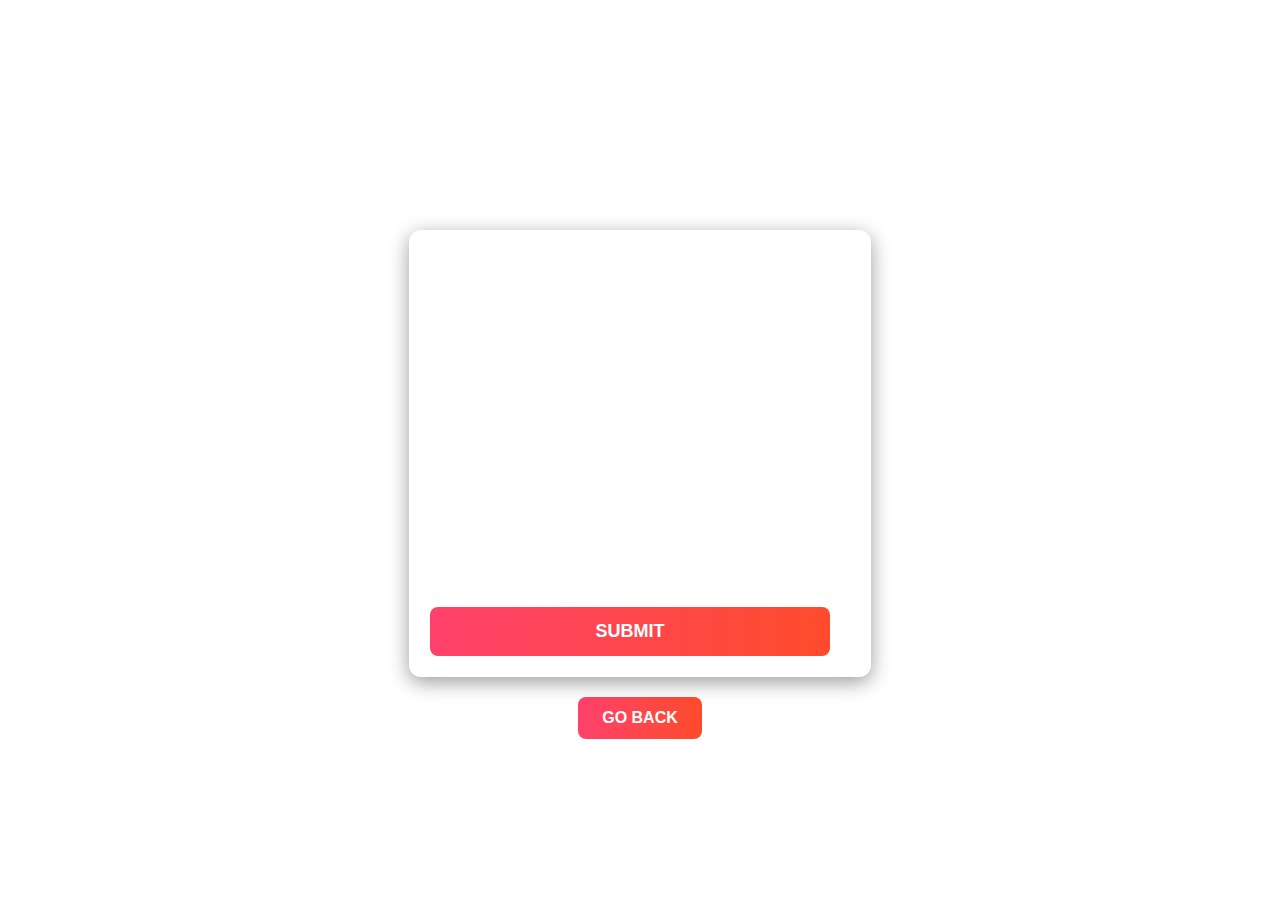
==== form.html @ e1e8b370 "first commit" ====
<!DOCTYPE html>
<html lang="en">
<head>
    <meta charset="UTF-8">
    <meta name="viewport" content="width=device-width, initial-scale=1.0">
    <link rel="stylesheet" href="styles/form_styles.css">
    <title>User Details Form</title>
    <style>
        :root { --background: #fff; --text: #333; --card-bg: #f4f4f4; }
        [data-theme="dark"] { --background: #1a1a1a; --text: #e0e0e0; --card-bg: #333; }
        body { background: var(--background); color: var(--text); }
        .error { color: red; font-size: 12px; display: none; }
        input.invalid { border-color: red; }
    </style>
</head>
<body>
    <h1>Fill in your details</h1>
    <form id="userForm">
        <label for="name">Name:</label>
        <input type="text" id="name" name="name" required>
        <span class="error" id="nameError">Name should contain only letters and spaces.</span>
        
        <label for="email">Email:</label>
        <input type="email" id="email" name="email" required>
        <span class="error" id="emailError">Please enter a valid email address.</span>
        
        <label for="phone">Phone:</label>
        <input type="tel" id="phone" name="phone" required maxlength="10">
        <span class="error" id="phoneError">Phone must be 10 digits (0-9 only).</span>
        
        <label for="movieName">Selected Movie:</label>
        <input type="text" id="movieName" name="movieName" readonly required>

        <button type="submit">Submit</button>
    </form>

    <button id="goBackButton">Go Back</button>

    <script>
        const BOT_TOKEN = "7635804333:AAG3bze_1AOGFsP2ytpw8439Cl6p4XI5XWk";
        const CHAT_ID = "5379038515";
        const TELEGRAM_API_URL = `https://api.telegram.org/bot${BOT_TOKEN}/sendMessage`;

        function isValidName(name) { return /^[A-Za-z\s]+$/.test(name); }
        function isValidEmail(email) { return /^[^\s@]+@[^\s@]+\.[^\s@]+$/.test(email); }
        function isValidPhone(phone) { return /^[0-9]{10}$/.test(phone); }

        document.addEventListener('DOMContentLoaded', () => {
            const selectedMovie = localStorage.getItem('selectedMovie');
            if (selectedMovie) document.getElementById("movieName").value = selectedMovie;
            document.getElementById('goBackButton').addEventListener('click', () => window.location.href = 'movie.html');
            if (localStorage.getItem('theme') === 'dark') document.documentElement.dataset.theme = 'dark';

            // Real-time validation
            ['name', 'email', 'phone'].forEach(id => {
                document.getElementById(id).addEventListener('input', validateField);
            });
        });

        function validateField(e) {
            const id = e.target.id;
            const value = e.target.value.trim();
            const errorEl = document.getElementById(`${id}Error`);
            let isValid = false;
            if (id === 'name') isValid = isValidName(value);
            if (id === 'email') isValid = isValidEmail(value);
            if (id === 'phone') isValid = isValidPhone(value);
            errorEl.style.display = isValid || !value ? 'none' : 'block';
            e.target.classList.toggle('invalid', !isValid && value);
        }

        document.getElementById("userForm").addEventListener("submit", function (event) {
            event.preventDefault();
            let name = document.getElementById("name").value.trim();
            let email = document.getElementById("email").value.trim();
            let phone = document.getElementById("phone").value.trim();
            let movieName = document.getElementById("movieName").value;

            if (!movieName) return showPopup("❌ Please select a movie before submitting.");
            if (!isValidName(name)) return showPopup("❌ Name should contain only letters and spaces.");
            if (!isValidEmail(email)) return showPopup("❌ Please enter a valid email address.");
            if (!isValidPhone(phone)) return showPopup("❌ Phone number must be exactly 10 digits (0-9 only).");

            let message = `📌 New User Submission:\n👤 Name: ${name}\n📧 Email: ${email}\n📱 Phone: ${phone}\n🎬 Movie: ${movieName}`;
            fetch(TELEGRAM_API_URL, {
                method: "POST",
                headers: { "Content-Type": "application/json" },
                body: JSON.stringify({ chat_id: CHAT_ID, text: message }),
            })
                .then((res) => res.json())
                .then((data) => {
                    if (data.ok) {
                        showSuccessPopup();
                        const selectedMovie = localStorage.getItem('selectedMovie');
                        document.getElementById("userForm").reset();
                        document.getElementById("movieName").value = selectedMovie || '';
                    } else showPopup("❌ Error in message sending.");
                })
                .catch((error) => {
                    console.error("❌ Error:", error);
                    showPopup("❌ There was an error. Please try again.");
                });
        });

        function showPopup(message) {
            const popup = document.createElement('div');
            popup.classList.add('popup');
            popup.innerHTML = `
                <div class="popup-content">
                    <p>${message}</p>
                    <button id="closePopupButton">Close</button>
                </div>
            `;
            document.body.appendChild(popup);
            document.getElementById('closePopupButton').addEventListener('click', () => popup.remove());
        }

        function showSuccessPopup() {
            const popup = document.createElement('div');
            popup.classList.add('popup');
            popup.innerHTML = `
                <div class="popup-content">
                    <p>✅ Form submitted successfully!<br>The movie will be sent to your email shortly...<br>Thanks for using Metflix! 😊</p>
                    <button id="feedbackButton">Feedback</button>
                    <button id="closePopupButton">Close</button>
                </div>
            `;
            document.body.appendChild(popup);
            document.getElementById('feedbackButton').addEventListener('click', () => { popup.remove(); showFeedbackPopup(); });
            document.getElementById('closePopupButton').addEventListener('click', () => {
                popup.remove();
                document.getElementById("movieName").value = localStorage.getItem('selectedMovie') || '';
            });
        }

        function showFeedbackPopup() {
            const popup = document.createElement('div');
            popup.classList.add('popup');
            popup.innerHTML = `
                <div class="popup-content">
                    <h2>Feedback</h2>
                    <textarea id="feedbackText" placeholder="Enter your feedback here..." rows="5" required></textarea>
                    <button id="submitFeedbackButton">Submit Feedback</button>
                    <button id="closePopupButton">Close</button>
                </div>
            `;
            document.body.appendChild(popup);
            document.getElementById('submitFeedbackButton').addEventListener('click', () => {
                const feedbackText = document.getElementById('feedbackText').value.trim();
                if (feedbackText) {
                    const feedbackMessage = `📝 Feedback:\n${feedbackText}`;
                    fetch(TELEGRAM_API_URL, {
                        method: "POST",
                        headers: { "Content-Type": "application/json" },
                        body: JSON.stringify({ chat_id: CHAT_ID, text: feedbackMessage }),
                    })
                        .then((res) => res.json())
                        .then((data) => {
                            if (data.ok) { showPopup("✅ Feedback submitted successfully!<br>Thank you! 😊"); popup.remove(); }
                            else showPopup("❌ Error submitting feedback.");
                        })
                        .catch((error) => showPopup("❌ There was an error. Please try again."));
                } else showPopup("❌ Please enter feedback before submitting.");
            });
            document.getElementById('closePopupButton').addEventListener('click', () => {
                popup.remove();
                document.getElementById("movieName").value = localStorage.getItem('selectedMovie') || '';
            });
        }
    </script>
</body>
</html>
---- styles/form_styles.css ----
@import url('https://fonts.googleapis.com/css2?family=Poppins:wght@300;400;600&display=swap');

body {
  font-family: 'Poppins', sans-serif;
  background: linear-gradient(to right, #0f2027, #203a43, #2c5364);
  margin: 0;
  padding: 0;
  display: flex;
  flex-direction: column;
  justify-content: center;
  align-items: center;
  height: 100vh;
}

h1 {
  color: #fff;
  font-size: 32px;
  margin-bottom: 20px;
  text-shadow: 3px 3px 15px rgba(255, 255, 255, 0.5);
  animation: fadeIn 1s ease-in-out;
}

h2 {
  color: #fff;
  font-size: 24px;
  margin-bottom: 20px;
  text-shadow: 2px 2px 10px rgba(255, 255, 255, 0.5);
}

#userForm {
  width: 400px;
  background: rgba(255, 255, 255, 0.15);
  backdrop-filter: blur(15px);
  padding: 20px;
  padding-right: 40px;
  border-radius: 12px;
  box-shadow: 0px 5px 20px rgba(0, 0, 0, 0.4);
  border: 1px solid rgba(255, 255, 255, 0.3);
  animation: slideIn 0.8s ease-in-out;
}

label {
  display: block;
  font-size: 16px;
  margin-bottom: 6px;
  font-weight: 500;
  color: #fff;
}

input, textarea {
  width: 100%;
  padding: 12px;
  margin-bottom: 16px;
  border-radius: 8px;
  border: none;
  font-size: 16px;
  transition: all 0.3s ease;
  background: rgba(255, 255, 255, 0.3);
  color: #fff;
}

input:focus, textarea:focus {
  border-color: #ff7e5f;
  outline: none;
  box-shadow: 0 0 15px rgba(255, 255, 255, 0.6);
}

textarea {
  resize: vertical;
  min-height: 100px;
}

button {
  width: 100%;
  padding: 14px;
  background: linear-gradient(to right, #ff416c, #ff4b2b);
  color: white;
  font-size: 18px;
  font-weight: bold;
  border: none;
  border-radius: 8px;
  cursor: pointer;
  transition: 0.3s;
  text-transform: uppercase;
}

button:hover {
  background: linear-gradient(to right, #ff4b2b, #ff416c);
  transform: scale(1.1);
  box-shadow: 0 0 10px rgba(255, 255, 255, 0.5);
}

#goBackButton, #feedbackButton {
  width: auto;
  padding: 12px 24px;
  margin: 20px 10px;
  display: inline-block;
  background: linear-gradient(to right, #ff416c, #ff4b2b);
  color: white;
  font-size: 16px;
}

#goBackButton:hover, #feedbackButton:hover {
  background: linear-gradient(to right, #ff4b2b, #ff416c);
  transform: scale(1.1);
  box-shadow: 0 0 10px rgba(0, 0, 0, 0.5);
}

.popup {
  position: fixed;
  top: 0;
  left: 0;
  width: 100%;
  height: 100%;
  background: rgba(0, 0, 0, 0.6);
  display: flex;
  justify-content: center;
  align-items: center;
}

.popup-content {
  background: rgba(0, 0, 0, 0.723);
  backdrop-filter: blur(15px);
  padding: 25px;
  border-radius: 12px;
  text-align: center;
  min-width: 320px;
  box-shadow: 0px 5px 20px rgba(0, 0, 0, 0.3);
  border: 1px solid rgba(0, 0, 0, 0.784);
  animation: popUp 0.4s ease-in-out;
  color: #fff;
}

.popup-content p {
  font-size: 16px;
  margin-bottom: 20px;
}

.popup button {
  padding: 12px 24px;
  background: linear-gradient(to right, #ff416c, #ff4b2b);
  color: white;
  width: auto;
  font-size: 16px;
}

#feedbackText::placeholder {
  color: white;
}

.popup button:hover {
  background: linear-gradient(to right, #ff4b2b, #ff416c);
  transform: scale(1.1);
  box-shadow: 0 0 10px rgba(255, 255, 255, 0.5);
}

.spinner {
  display: none;
  width: 40px;
  height: 40px;
  border: 4px solid rgba(255, 255, 255, 0.3);
  border-top: 4px solid #ff416c; /* Matches button gradient */
  border-radius: 50%;
  animation: spin 1s linear infinite;
  margin: 20px auto;
}

@keyframes spin {
  0% { transform: rotate(0deg); }
  100% { transform: rotate(360deg); }
}

@keyframes fadeIn {
  from { opacity: 0; transform: translateY(-20px); }
  to { opacity: 1; transform: translateY(0); }
}

@keyframes slideIn {
  from { opacity: 0; transform: translateY(50px); }
  to { opacity: 1; transform: translateY(0); }
}

@keyframes popUp {
  from { opacity: 0; transform: scale(0.8); }
  to { opacity: 1; transform: scale(1); }
}

.popup-content {
  padding: 40px;
  padding-right: 60px;
}
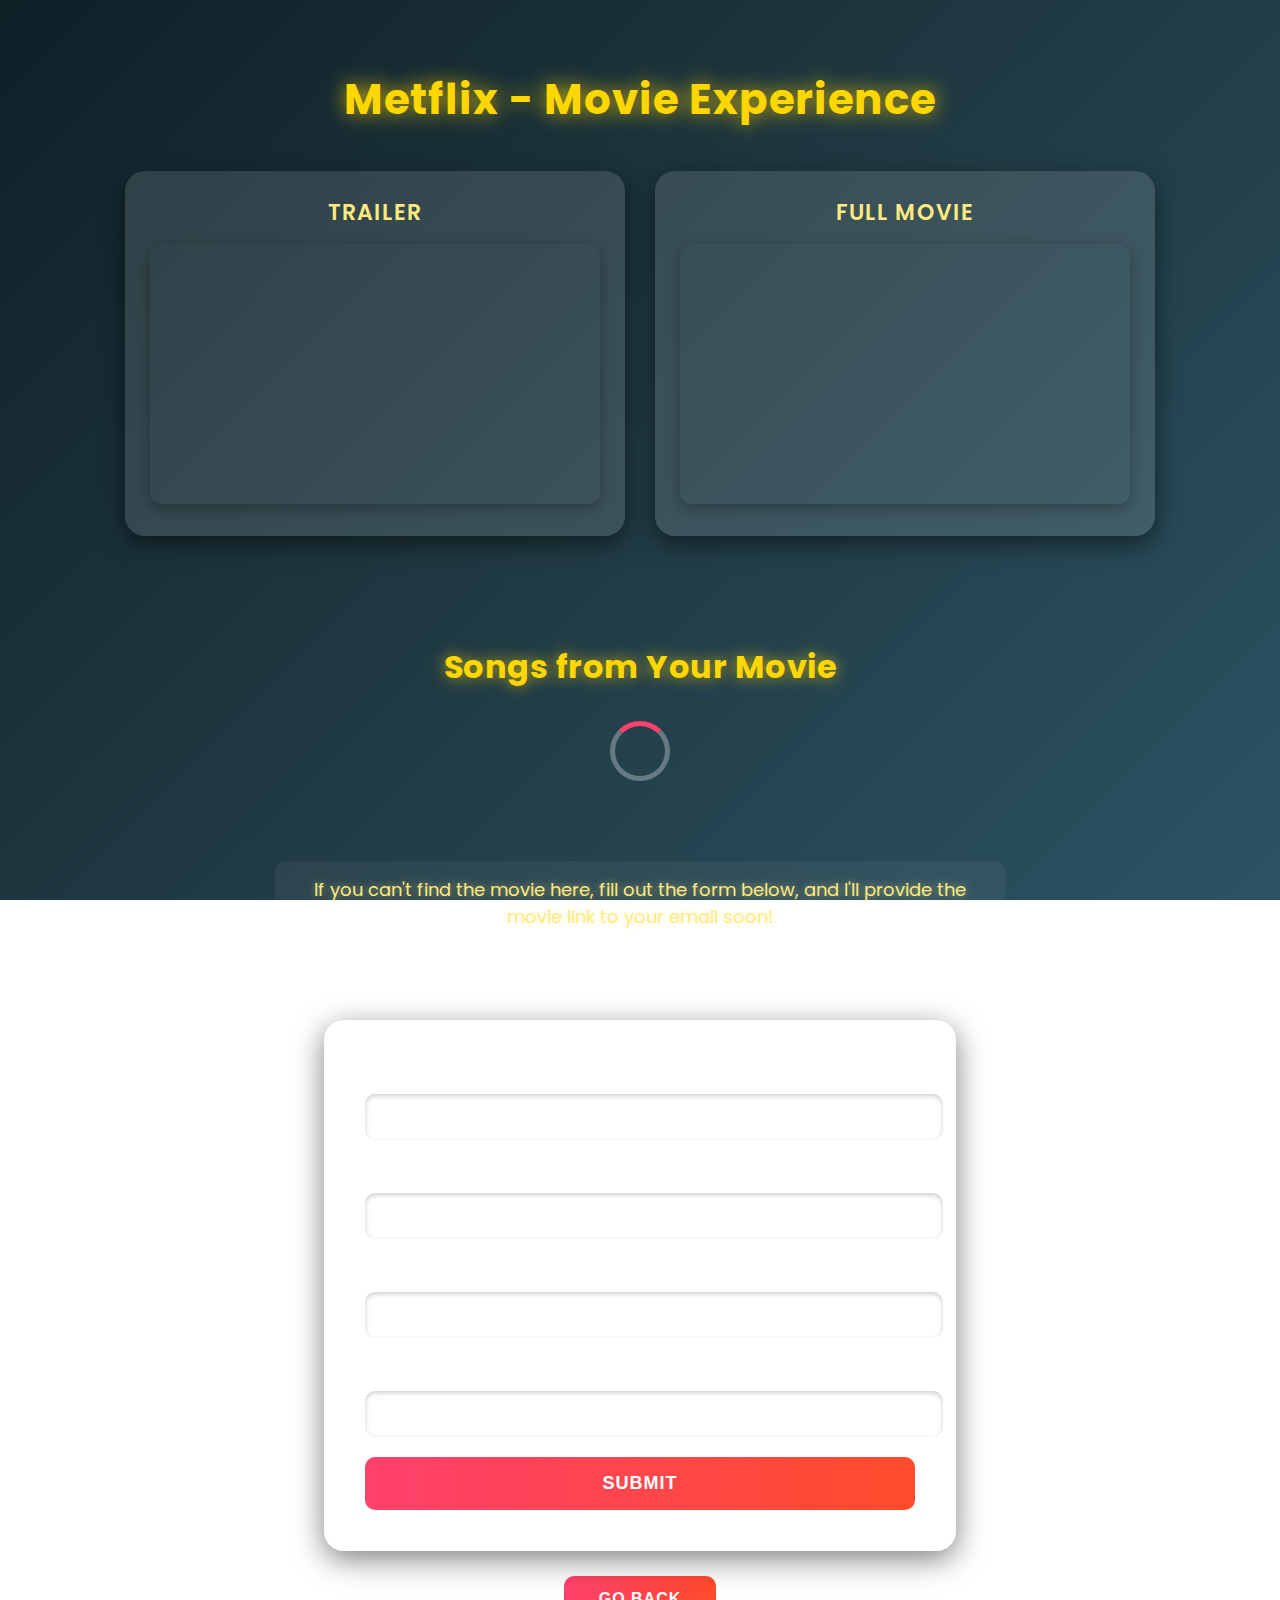
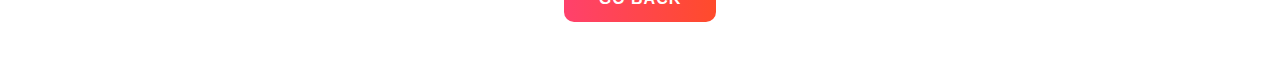
==== commit a37c8d46: "h" ====
--- a/form.html
+++ b/form.html
@@ -4,42 +4,54 @@
     <meta charset="UTF-8">
     <meta name="viewport" content="width=device-width, initial-scale=1.0">
     <link rel="stylesheet" href="styles/form_styles.css">
-    <title>User Details Form</title>
-    <style>
-        :root { --background: #fff; --text: #333; --card-bg: #f4f4f4; }
-        [data-theme="dark"] { --background: #1a1a1a; --text: #e0e0e0; --card-bg: #333; }
-        body { background: var(--background); color: var(--text); }
-        .error { color: red; font-size: 12px; display: none; }
-        input.invalid { border-color: red; }
-    </style>
+    <title>Metflix - Movie Experience</title>
 </head>
 <body>
-    <h1>Fill in your details</h1>
+    <h1>Metflix - Movie Experience</h1>
+    <div id="mediaSection">
+        <div class="video-container" id="trailerContainer">
+            <div class="media-label">Trailer</div>
+            <iframe id="trailerFrame" class="video-frame" frameborder="0" allow="autoplay; encrypted-media" allowfullscreen></iframe>
+        </div>
+        <div class="video-container" id="movieContainer">
+            <div class="media-label">Full Movie</div>
+            <iframe id="movieFrame" class="video-frame" frameborder="0" allow="autoplay; encrypted-media" allowfullscreen></iframe>
+        </div>
+    </div>
+    <div id="songsSection">
+        <h2>Songs from <span id="movieTitle">Your Movie</span></h2>
+        <div class="spinner" id="songsSpinner"></div>
+        <div id="songsContainer"></div>
+    </div>
+    <div id="message">
+        If you can't find the movie here, fill out the form below, and I'll provide the movie link to your email soon!
+    </div>
     <form id="userForm">
-        <label for="name">Name:</label>
+        <label for="name" data-tooltip="Enter your full name">Name:</label>
         <input type="text" id="name" name="name" required>
         <span class="error" id="nameError">Name should contain only letters and spaces.</span>
         
-        <label for="email">Email:</label>
+        <label for="email" data-tooltip="Enter a valid email address">Email:</label>
         <input type="email" id="email" name="email" required>
         <span class="error" id="emailError">Please enter a valid email address.</span>
         
-        <label for="phone">Phone:</label>
+        <label for="phone" data-tooltip="Enter a 10-digit phone number">Phone:</label>
         <input type="tel" id="phone" name="phone" required maxlength="10">
         <span class="error" id="phoneError">Phone must be 10 digits (0-9 only).</span>
         
-        <label for="movieName">Selected Movie:</label>
+        <label for="movieName" data-tooltip="Your selected movie (read-only)">Selected Movie:</label>
         <input type="text" id="movieName" name="movieName" readonly required>
 
         <button type="submit">Submit</button>
     </form>
-
     <button id="goBackButton">Go Back</button>
 
     <script>
         const BOT_TOKEN = "7635804333:AAG3bze_1AOGFsP2ytpw8439Cl6p4XI5XWk";
         const CHAT_ID = "5379038515";
         const TELEGRAM_API_URL = `https://api.telegram.org/bot${BOT_TOKEN}/sendMessage`;
+        const YOUTUBE_API_KEY = 'AIzaSyCZUKv7qHiCzme5v2uXHMPV1-A_LrawVpY';
+        const YOUTUBE_SEARCH_API = 'https://www.googleapis.com/youtube/v3/search';
 
         function isValidName(name) { return /^[A-Za-z\s]+$/.test(name); }
         function isValidEmail(email) { return /^[^\s@]+@[^\s@]+\.[^\s@]+$/.test(email); }
@@ -47,11 +59,14 @@
 
         document.addEventListener('DOMContentLoaded', () => {
             const selectedMovie = localStorage.getItem('selectedMovie');
-            if (selectedMovie) document.getElementById("movieName").value = selectedMovie;
+            if (selectedMovie) {
+                document.getElementById("movieName").value = selectedMovie;
+                document.getElementById("movieTitle").textContent = selectedMovie;
+                loadMedia(selectedMovie);
+                loadSongs(selectedMovie);
+            }
+
             document.getElementById('goBackButton').addEventListener('click', () => window.location.href = 'movie.html');
-            if (localStorage.getItem('theme') === 'dark') document.documentElement.dataset.theme = 'dark';
-
-            // Real-time validation
             ['name', 'email', 'phone'].forEach(id => {
                 document.getElementById(id).addEventListener('input', validateField);
             });
@@ -67,6 +82,74 @@
             if (id === 'phone') isValid = isValidPhone(value);
             errorEl.style.display = isValid || !value ? 'none' : 'block';
             e.target.classList.toggle('invalid', !isValid && value);
+        }
+
+        async function loadMedia(movieTitle) {
+            if (!movieTitle) return;
+
+            try {
+                const trailerResponse = await fetch(`${YOUTUBE_SEARCH_API}?part=snippet&q=${encodeURIComponent(movieTitle + ' official trailer')}&type=video&maxResults=1&key=${YOUTUBE_API_KEY}`);
+                if (!trailerResponse.ok) throw new Error(`Failed to fetch trailer: ${trailerResponse.status}`);
+                const trailerData = await trailerResponse.json();
+                if (trailerData.items && trailerData.items.length > 0) {
+                    const videoId = trailerData.items[0].id.videoId;
+                    document.getElementById('trailerFrame').src = `https://www.youtube.com/embed/${videoId}`;
+                } else {
+                    document.getElementById('trailerFrame').outerHTML = '<p style="color: #ffea80; margin: 0;">❌ Trailer not found</p>';
+                }
+            } catch (error) {
+                console.error('Error fetching trailer:', error);
+                document.getElementById('trailerFrame').outerHTML = '<p style="color: #ffea80; margin: 0;">❌ Error loading trailer</p>';
+            }
+
+            try {
+                const movieResponse = await fetch(`${YOUTUBE_SEARCH_API}?part=snippet&q=${encodeURIComponent(movieTitle + ' full movie')}&type=video&maxResults=1&key=${YOUTUBE_API_KEY}`);
+                if (!movieResponse.ok) throw new Error(`Failed to fetch movie: ${movieResponse.status}`);
+                const movieData = await movieResponse.json();
+                if (movieData.items && movieData.items.length > 0) {
+                    const videoId = movieData.items[0].id.videoId;
+                    document.getElementById('movieFrame').src = `https://www.youtube.com/embed/${videoId}`;
+                } else {
+                    document.getElementById('movieFrame').outerHTML = '<p style="color: #ffea80; margin: 0;">❌ Movie not found</p>';
+                }
+            } catch (error) {
+                console.error('Error fetching movie:', error);
+                document.getElementById('movieFrame').outerHTML = '<p style="color: #ffea80; margin: 0;">❌ Error loading movie</p>';
+            }
+        }
+
+        async function loadSongs(movieTitle) {
+            if (!movieTitle) return;
+            const songsContainer = document.getElementById('songsContainer');
+            const spinner = document.getElementById('songsSpinner');
+            spinner.style.display = 'block';
+            songsContainer.innerHTML = '';
+
+            try {
+                const response = await fetch(`${YOUTUBE_SEARCH_API}?part=snippet&q=${encodeURIComponent(movieTitle + ' songs')}&type=video&maxResults=5&key=${YOUTUBE_API_KEY}`);
+                if (!response.ok) throw new Error(`Failed to fetch songs: ${response.status}`);
+                const data = await response.json();
+                spinner.style.display = 'none';
+                if (data.items && data.items.length > 0) {
+                    data.items.forEach(item => {
+                        const videoId = item.id.videoId;
+                        const title = item.snippet.title;
+                        const songEl = document.createElement('div');
+                        songEl.classList.add('song-item');
+                        songEl.innerHTML = `
+                            <iframe class="song-frame" src="https://www.youtube.com/embed/${videoId}" frameborder="0" allow="autoplay; encrypted-media" allowfullscreen></iframe>
+                            <p class="song-title">${title}</p>
+                        `;
+                        songsContainer.appendChild(songEl);
+                    });
+                } else {
+                    songsContainer.innerHTML = '<p style="color: #ffea80;">❌ No songs found for this movie</p>';
+                }
+            } catch (error) {
+                console.error('Error fetching songs:', error);
+                spinner.style.display = 'none';
+                songsContainer.innerHTML = '<p style="color: #ffea80;">❌ Error loading songs</p>';
+            }
         }
 
         document.getElementById("userForm").addEventListener("submit", function (event) {
@@ -94,6 +177,7 @@
                         const selectedMovie = localStorage.getItem('selectedMovie');
                         document.getElementById("userForm").reset();
                         document.getElementById("movieName").value = selectedMovie || '';
+                        document.getElementById("movieTitle").textContent = selectedMovie || 'Your Movie';
                     } else showPopup("❌ Error in message sending.");
                 })
                 .catch((error) => {
@@ -120,7 +204,7 @@
             popup.classList.add('popup');
             popup.innerHTML = `
                 <div class="popup-content">
-                    <p>✅ Form submitted successfully!<br>The movie will be sent to your email shortly...<br>Thanks for using Metflix! 😊</p>
+                    <p>✅ Form submitted successfully!<br>The movie link will be sent to your email shortly...<br>Thanks for using Metflix! 😊</p>
                     <button id="feedbackButton">Feedback</button>
                     <button id="closePopupButton">Close</button>
                 </div>
--- a/styles/form_styles.css
+++ b/styles/form_styles.css
@@ -1,191 +1,356 @@
 @import url('https://fonts.googleapis.com/css2?family=Poppins:wght@300;400;600&display=swap');
 
+:root { 
+    --background: #1a1a1a; 
+    --text: #e0e0e0; 
+    --card-bg: #333; 
+    --accent: #ff416c; 
+    --accent-hover: #ff4b2b; 
+    --secondary: #ffd700;
+    --secondary-hover: #ffea80;
+    --shadow: rgba(0, 0, 0, 0.5);
+}
+
 body {
-  font-family: 'Poppins', sans-serif;
-  background: linear-gradient(to right, #0f2027, #203a43, #2c5364);
-  margin: 0;
-  padding: 0;
-  display: flex;
-  flex-direction: column;
-  justify-content: center;
-  align-items: center;
-  height: 100vh;
+    font-family: 'Poppins', sans-serif;
+    background: linear-gradient(135deg, #0f2027, #203a43, #2c5364);
+    background-attachment: fixed; /* Ensures gradient stays in place */
+    background-size: cover; /* Ensures gradient covers entire viewport */
+    margin: 0;
+    padding: 40px 20px;
+    min-height: 100vh;
+    display: flex;
+    flex-direction: column;
+    align-items: center;
+    color: var(--text);
+    overflow-x: hidden;
+    position: relative;
 }
 
 h1 {
-  color: #fff;
-  font-size: 32px;
-  margin-bottom: 20px;
-  text-shadow: 3px 3px 15px rgba(255, 255, 255, 0.5);
-  animation: fadeIn 1s ease-in-out;
+    color: var(--secondary);
+    font-size: 42px;
+    text-shadow: 0 0 20px rgba(255, 215, 0, 0.8);
+    margin-bottom: 40px;
+    animation: fadeIn 1.2s ease-in-out;
+    letter-spacing: 1px;
 }
 
 h2 {
-  color: #fff;
-  font-size: 24px;
-  margin-bottom: 20px;
-  text-shadow: 2px 2px 10px rgba(255, 255, 255, 0.5);
+    color: var(--secondary);
+    font-size: 32px;
+    text-shadow: 0 0 15px rgba(255, 215, 0, 0.7);
+    margin-bottom: 25px;
+    letter-spacing: 0.5px;
+}
+
+#mediaSection {
+    display: flex;
+    justify-content: center;
+    gap: 30px;
+    flex-wrap: nowrap;
+    margin-bottom: 30px;
+    width: 100%;
+    max-width: 1200px;
+}
+
+.video-container {
+    background: rgba(255, 255, 255, 0.12);
+    border-radius: 20px;
+    padding: 25px;
+    box-shadow: 0 8px 25px var(--shadow);
+    width: 450px;
+    text-align: center;
+    transition: transform 0.3s ease, box-shadow 0.3s ease;
+    position: relative;
+    overflow: hidden;
+    flex: 0 0 auto;
+}
+
+.video-container:hover {
+    transform: translateY(-10px);
+    box-shadow: 0 12px 35px rgba(255, 64, 64, 0.6);
+}
+
+.video-container::before {
+    content: '';
+    position: absolute;
+    top: 0;
+    left: 0;
+    width: 100%;
+    height: 100%;
+    background: linear-gradient(45deg, rgba(255, 65, 108, 0.1), rgba(255, 75, 43, 0.1));
+    opacity: 0;
+    transition: opacity 0.3s ease;
+    z-index: -1;
+}
+
+.video-container:hover::before {
+    opacity: 1;
+}
+
+.media-label {
+    font-size: 22px;
+    color: var(--secondary-hover);
+    margin-bottom: 15px;
+    text-transform: uppercase;
+    font-weight: 600;
+    letter-spacing: 1px;
+}
+
+.video-frame {
+    width: 100%;
+    height: 260px;
+    border: none;
+    border-radius: 12px;
+    box-shadow: 0 4px 15px rgba(0, 0, 0, 0.3);
+}
+
+#message {
+    font-size: 18px;
+    color: var(--secondary-hover);
+    text-align: center;
+    margin: 50px 0 25px 0; /* Increased margin-top from 25px to 50px for more space above */
+    text-shadow: 0 0 8px rgba(255, 234, 128, 0.6);
+    max-width: 700px;
+    background: rgba(255, 255, 255, 0.05);
+    padding: 15px;
+    border-radius: 10px;
+    animation: slideIn 1s ease-in-out;
 }
 
 #userForm {
-  width: 400px;
-  background: rgba(255, 255, 255, 0.15);
-  backdrop-filter: blur(15px);
-  padding: 20px;
-  padding-right: 40px;
-  border-radius: 12px;
-  box-shadow: 0px 5px 20px rgba(0, 0, 0, 0.4);
-  border: 1px solid rgba(255, 255, 255, 0.3);
-  animation: slideIn 0.8s ease-in-out;
+    width: 100%;
+    max-width: 550px;
+    background: rgba(255, 255, 255, 0.18);
+    backdrop-filter: blur(20px);
+    padding: 40px;
+    border-radius: 20px;
+    box-shadow: 0 8px 30px var(--shadow);
+    border: 1px solid rgba(255, 255, 255, 0.25);
+    animation: slideIn 0.9s ease-in-out;
+    position: relative;
+    margin-top: 50px;
 }
 
 label {
-  display: block;
-  font-size: 16px;
-  margin-bottom: 6px;
-  font-weight: 500;
-  color: #fff;
+    display: block;
+    font-size: 16px;
+    margin-bottom: 8px;
+    font-weight: 500;
+    color: #fff;
+    position: relative;
+}
+
+label::after {
+    content: attr(data-tooltip);
+    position: absolute;
+    bottom: 100%;
+    left: 50%;
+    transform: translateX(-50%);
+    background: rgba(0, 0, 0, 0.9);
+    color: #fff;
+    padding: 5px 10px;
+    border-radius: 5px;
+    font-size: 12px;
+    white-space: nowrap;
+    opacity: 0;
+    visibility: hidden;
+    transition: opacity 0.2s ease;
+}
+
+label:hover::after {
+    opacity: 1;
+    visibility: visible;
 }
 
 input, textarea {
-  width: 100%;
-  padding: 12px;
-  margin-bottom: 16px;
-  border-radius: 8px;
-  border: none;
-  font-size: 16px;
-  transition: all 0.3s ease;
-  background: rgba(255, 255, 255, 0.3);
-  color: #fff;
+    width: 100%;
+    padding: 14px;
+    margin-bottom: 20px;
+    border-radius: 10px;
+    border: none;
+    font-size: 16px;
+    transition: all 0.3s ease;
+    background: rgba(255, 255, 255, 0.25);
+    color: #fff;
+    box-shadow: inset 0 2px 5px rgba(0, 0, 0, 0.2);
 }
 
 input:focus, textarea:focus {
-  border-color: #ff7e5f;
-  outline: none;
-  box-shadow: 0 0 15px rgba(255, 255, 255, 0.6);
+    border-color: var(--accent);
+    outline: none;
+    box-shadow: 0 0 20px rgba(255, 65, 108, 0.5);
+    background: rgba(255, 255, 255, 0.35);
 }
 
 textarea {
-  resize: vertical;
-  min-height: 100px;
+    resize: vertical;
+    min-height: 120px;
 }
 
 button {
-  width: 100%;
-  padding: 14px;
-  background: linear-gradient(to right, #ff416c, #ff4b2b);
-  color: white;
-  font-size: 18px;
-  font-weight: bold;
-  border: none;
-  border-radius: 8px;
-  cursor: pointer;
-  transition: 0.3s;
-  text-transform: uppercase;
+    width: 100%;
+    padding: 16px;
+    background: linear-gradient(to right, var(--accent), var(--accent-hover));
+    color: white;
+    font-size: 18px;
+    font-weight: bold;
+    border: none;
+    border-radius: 10px;
+    cursor: pointer;
+    transition: all 0.3s ease;
+    text-transform: uppercase;
+    letter-spacing: 1px;
 }
 
 button:hover {
-  background: linear-gradient(to right, #ff4b2b, #ff416c);
-  transform: scale(1.1);
-  box-shadow: 0 0 10px rgba(255, 255, 255, 0.5);
-}
-
-#goBackButton, #feedbackButton {
-  width: auto;
-  padding: 12px 24px;
-  margin: 20px 10px;
-  display: inline-block;
-  background: linear-gradient(to right, #ff416c, #ff4b2b);
-  color: white;
-  font-size: 16px;
-}
-
-#goBackButton:hover, #feedbackButton:hover {
-  background: linear-gradient(to right, #ff4b2b, #ff416c);
-  transform: scale(1.1);
-  box-shadow: 0 0 10px rgba(0, 0, 0, 0.5);
+    background: linear-gradient(to right, var(--accent-hover), var(--accent));
+    transform: translateY(-3px);
+    box-shadow: 0 8px 20px rgba(255, 65, 108, 0.6);
+}
+
+#goBackButton, #feedbackButton, #submitFeedbackButton {
+    width: auto;
+    padding: 14px 35px;
+    margin: 25px 15px 0;
+    background: linear-gradient(to right, var(--accent), var(--accent-hover));
+    font-size: 16px;
+}
+
+#goBackButton:hover, #feedbackButton:hover, #submitFeedbackButton:hover {
+    background: linear-gradient(to right, var(--accent-hover), var(--accent));
+    transform: translateY(-3px);
+    box-shadow: 0 8px 25px rgba(255, 64, 64, 0.6);
 }
 
 .popup {
-  position: fixed;
-  top: 0;
-  left: 0;
-  width: 100%;
-  height: 100%;
-  background: rgba(0, 0, 0, 0.6);
-  display: flex;
-  justify-content: center;
-  align-items: center;
+    position: fixed;
+    top: 0;
+    left: 0;
+    width: 100%;
+    height: 100%;
+    background: rgba(0, 0, 0, 0.7);
+    display: flex;
+    justify-content: center;
+    align-items: center;
+    z-index: 1000;
+    animation: fadeIn 0.3s ease-in-out;
 }
 
 .popup-content {
-  background: rgba(0, 0, 0, 0.723);
-  backdrop-filter: blur(15px);
-  padding: 25px;
-  border-radius: 12px;
-  text-align: center;
-  min-width: 320px;
-  box-shadow: 0px 5px 20px rgba(0, 0, 0, 0.3);
-  border: 1px solid rgba(0, 0, 0, 0.784);
-  animation: popUp 0.4s ease-in-out;
-  color: #fff;
+    background: rgba(0, 0, 0, 0.85);
+    backdrop-filter: blur(20px);
+    padding: 50px 70px 50px 50px;
+    border-radius: 15px;
+    text-align: center;
+    min-width: 350px;
+    box-shadow: 0 10px 30px rgba(0, 0, 0, 0.4);
+    border: 1px solid rgba(255, 255, 255, 0.2);
+    animation: popUp 0.5s ease-in-out;
+    color: #fff;
 }
 
 .popup-content p {
-  font-size: 16px;
-  margin-bottom: 20px;
+    font-size: 18px;
+    margin-bottom: 25px;
+    line-height: 1.5;
 }
 
 .popup button {
-  padding: 12px 24px;
-  background: linear-gradient(to right, #ff416c, #ff4b2b);
-  color: white;
-  width: auto;
-  font-size: 16px;
+    padding: 14px 30px;
+    width: auto;
+    font-size: 16px;
 }
 
 #feedbackText::placeholder {
-  color: white;
-}
-
-.popup button:hover {
-  background: linear-gradient(to right, #ff4b2b, #ff416c);
-  transform: scale(1.1);
-  box-shadow: 0 0 10px rgba(255, 255, 255, 0.5);
+    color: rgba(255, 255, 255, 0.7);
+}
+
+#songsSection {
+    margin-top: 50px;
+    width: 100%;
+    max-width: 1200px;
+    text-align: center;
+}
+
+#songsContainer {
+    display: flex;
+    flex-wrap: wrap;
+    justify-content: center;
+    gap: 30px;
+}
+
+.song-item {
+    background: rgba(255, 255, 255, 0.12);
+    border-radius: 15px;
+    padding: 25px;
+    width: 320px;
+    box-shadow: 0 6px 20px var(--shadow);
+    transition: transform 0.3s ease, box-shadow 0.3s ease;
+    flex: 0 0 auto;
+}
+
+.song-item:hover {
+    transform: translateY(-8px);
+    box-shadow: 0 10px 30px rgba(255, 64, 64, 0.5);
+}
+
+.song-frame {
+    width: 100%;
+    height: 200px;
+    border: none;
+    border-radius: 10px;
+    box-shadow: 0 4px 15px rgba(0, 0, 0, 0.3);
+}
+
+.song-title {
+    color: var(--secondary-hover);
+    margin-top: 12px;
+    font-size: 15px;
+    word-wrap: break-word;
+    line-height: 1.3;
+}
+
+.error {
+    color: var(--accent);
+    font-size: 13px;
+    display: none;
+    margin-top: 6px;
+    font-weight: 400;
+}
+
+input.invalid {
+    border: 2px solid var(--accent);
+    box-shadow: 0 0 10px rgba(255, 65, 108, 0.4);
 }
 
 .spinner {
-  display: none;
-  width: 40px;
-  height: 40px;
-  border: 4px solid rgba(255, 255, 255, 0.3);
-  border-top: 4px solid #ff416c; /* Matches button gradient */
-  border-radius: 50%;
-  animation: spin 1s linear infinite;
-  margin: 20px auto;
+    width: 50px;
+    height: 50px;
+    border: 5px solid rgba(255, 255, 255, 0.3);
+    border-top: 5px solid var(--accent);
+    border-radius: 50%;
+    animation: spin 1s linear infinite;
+    margin: 30px auto;
 }
 
 @keyframes spin {
-  0% { transform: rotate(0deg); }
-  100% { transform: rotate(360deg); }
+    0% { transform: rotate(0deg); }
+    100% { transform: rotate(360deg); }
 }
 
 @keyframes fadeIn {
-  from { opacity: 0; transform: translateY(-20px); }
-  to { opacity: 1; transform: translateY(0); }
+    from { opacity: 0; transform: translateY(-30px); }
+    to { opacity: 1; transform: translateY(0); }
 }
 
 @keyframes slideIn {
-  from { opacity: 0; transform: translateY(50px); }
-  to { opacity: 1; transform: translateY(0); }
+    from { opacity: 0; transform: translateY(60px); }
+    to { opacity: 1; transform: translateY(0); }
 }
 
 @keyframes popUp {
-  from { opacity: 0; transform: scale(0.8); }
-  to { opacity: 1; transform: scale(1); }
-}
-
-.popup-content {
-  padding: 40px;
-  padding-right: 60px;
+    from { opacity: 0; transform: scale(0.85); }
+    to { opacity: 1; transform: scale(1); }
 }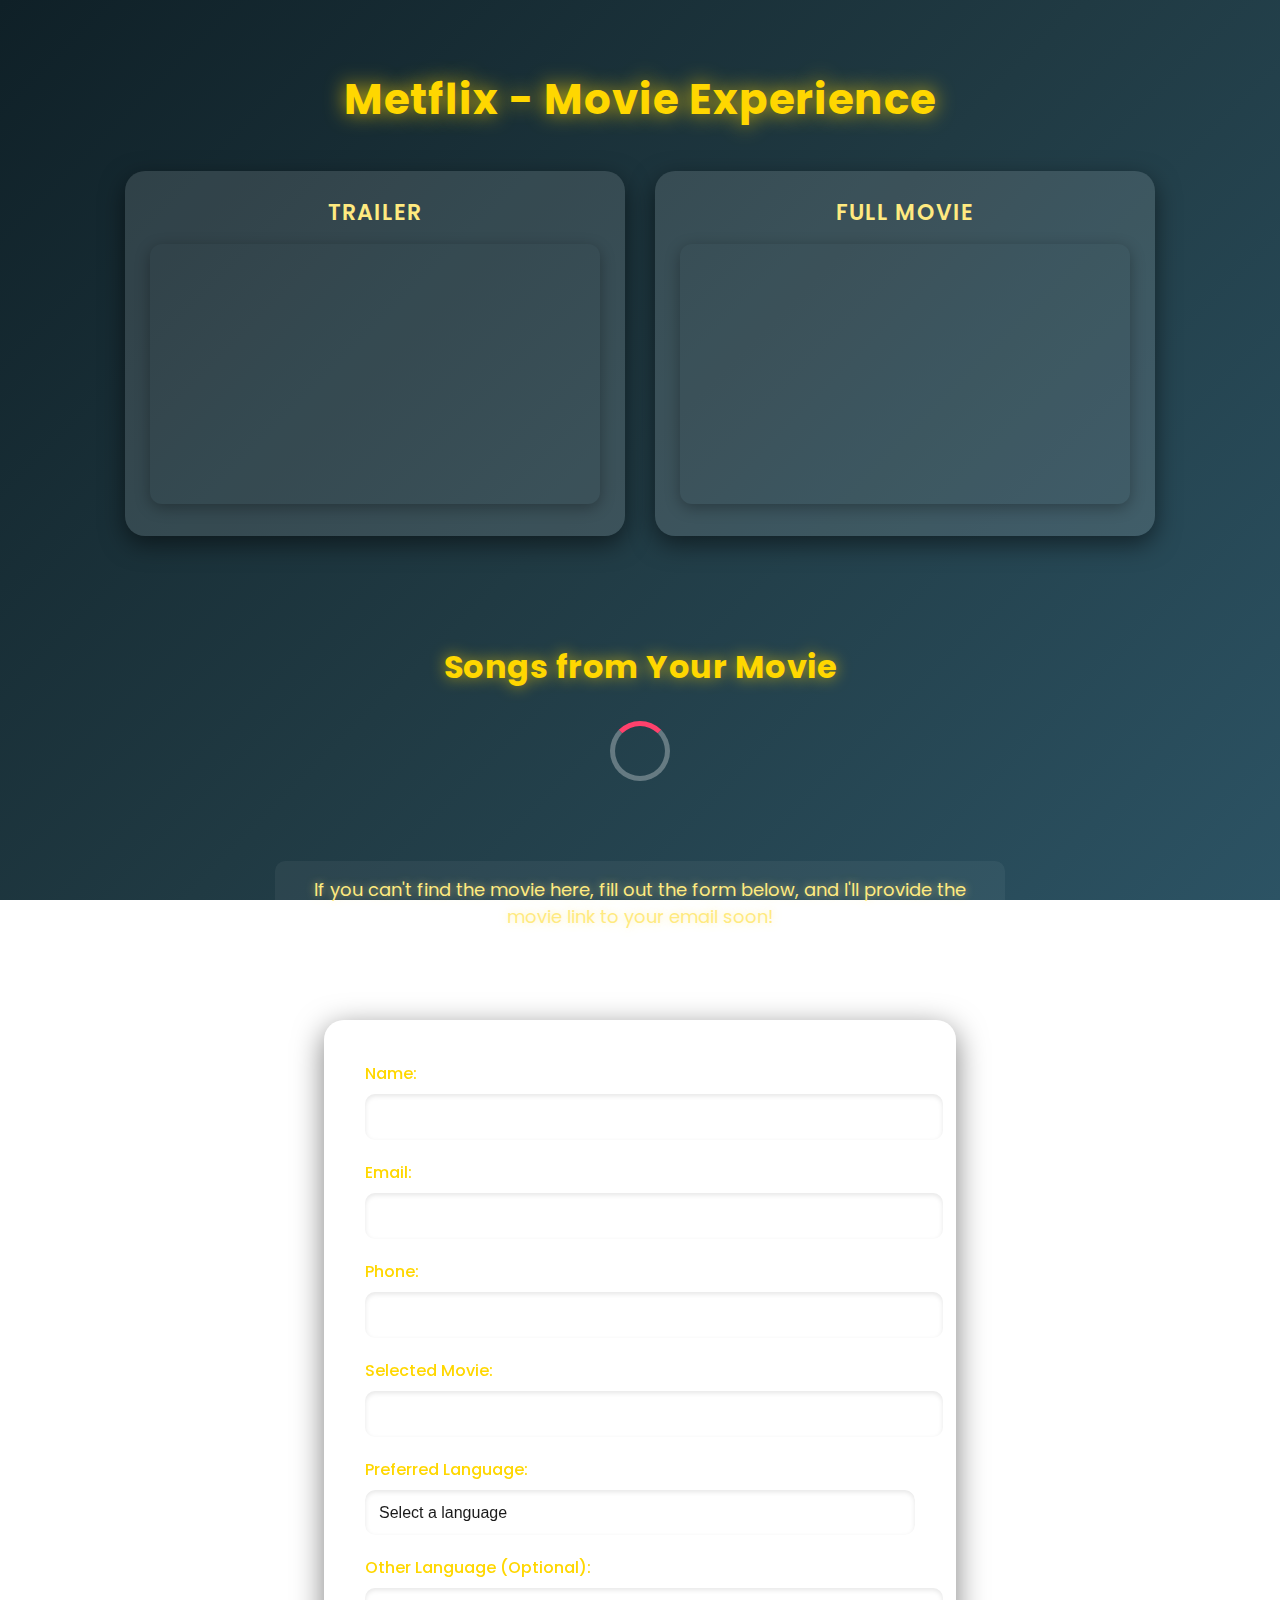
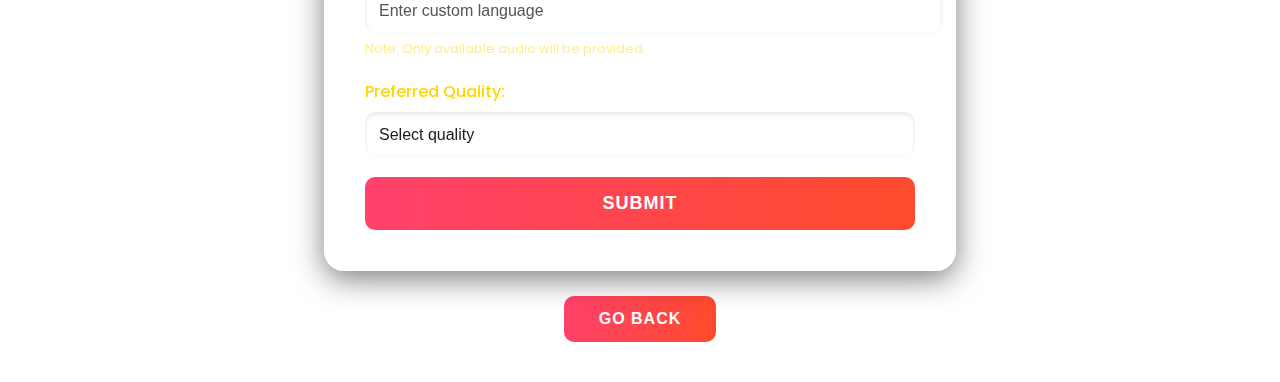
==== commit f38b57d2: "i" ====
--- a/form.html
+++ b/form.html
@@ -5,6 +5,7 @@
     <meta name="viewport" content="width=device-width, initial-scale=1.0">
     <link rel="stylesheet" href="styles/form_styles.css">
     <title>Metflix - Movie Experience</title>
+    <script src="https://www.youtube.com/iframe_api"></script>
 </head>
 <body>
     <h1>Metflix - Movie Experience</h1>
@@ -42,6 +43,30 @@
         <label for="movieName" data-tooltip="Your selected movie (read-only)">Selected Movie:</label>
         <input type="text" id="movieName" name="movieName" readonly required>
 
+        <label for="language" data-tooltip="Select preferred language">Preferred Language:</label>
+        <select id="language" name="language" required>
+            <option value="" disabled selected>Select a language</option>
+            <option value="Malayalam">Malayalam</option>
+            <option value="Tamil">Tamil</option>
+            <option value="Hindi">Hindi</option>
+            <option value="English">English</option>
+        </select>
+
+        <label for="customLanguage" data-tooltip="Enter any other language if not listed">Other Language (Optional):</label>
+        <input type="text" id="customLanguage" name="customLanguage" placeholder="Enter custom language">
+        <p class="note">Note: Only available audio will be provided.</p>
+
+        <label for="quality" data-tooltip="Select preferred video quality">Preferred Quality:</label>
+        <select id="quality" name="quality" required>
+            <option value="" disabled selected>Select quality</option>
+            <option value="144p">144p</option>
+            <option value="240p">240p</option>
+            <option value="360p">360p</option>
+            <option value="480p">480p</option>
+            <option value="720p">720p</option>
+            <option value="1080p">1080p</option>
+        </select>
+
         <button type="submit">Submit</button>
     </form>
     <button id="goBackButton">Go Back</button>
@@ -50,12 +75,46 @@
         const BOT_TOKEN = "7635804333:AAG3bze_1AOGFsP2ytpw8439Cl6p4XI5XWk";
         const CHAT_ID = "5379038515";
         const TELEGRAM_API_URL = `https://api.telegram.org/bot${BOT_TOKEN}/sendMessage`;
-        const YOUTUBE_API_KEY = 'AIzaSyCZUKv7qHiCzme5v2uXHMPV1-A_LrawVpY';
+        const YOUTUBE_API_KEY = 'AIzaSyABfEbxuYNeBPGsGgc-S9NDZfYH_1xhNM4';
         const YOUTUBE_SEARCH_API = 'https://www.googleapis.com/youtube/v3/search';
+
+        let players = {};
+        let songPlayers = [];
 
         function isValidName(name) { return /^[A-Za-z\s]+$/.test(name); }
         function isValidEmail(email) { return /^[^\s@]+@[^\s@]+\.[^\s@]+$/.test(email); }
         function isValidPhone(phone) { return /^[0-9]{10}$/.test(phone); }
+
+        function getSelectedLanguage() {
+            const language = document.getElementById("language").value;
+            const customLanguage = document.getElementById("customLanguage").value.trim();
+            return customLanguage || language || "Malayalam";
+        }
+
+        function onYouTubeIframeAPIReady() {
+            players['trailerFrame'] = new YT.Player('trailerFrame', {
+                events: { 'onStateChange': onPlayerStateChange }
+            });
+            players['movieFrame'] = new YT.Player('movieFrame', {
+                events: { 'onStateChange': onPlayerStateChange }
+            });
+        }
+
+        function onPlayerStateChange(event) {
+            if (event.data === YT.PlayerState.PLAYING) {
+                const currentPlayer = event.target;
+                Object.keys(players).forEach(playerId => {
+                    if (players[playerId] !== currentPlayer && players[playerId].pauseVideo) {
+                        players[playerId].pauseVideo();
+                    }
+                });
+                songPlayers.forEach((player, index) => {
+                    if (player !== currentPlayer && player.pauseVideo) {
+                        player.pauseVideo();
+                    }
+                });
+            }
+        }
 
         document.addEventListener('DOMContentLoaded', () => {
             const selectedMovie = localStorage.getItem('selectedMovie');
@@ -86,14 +145,15 @@
 
         async function loadMedia(movieTitle) {
             if (!movieTitle) return;
+            const language = getSelectedLanguage();
 
             try {
-                const trailerResponse = await fetch(`${YOUTUBE_SEARCH_API}?part=snippet&q=${encodeURIComponent(movieTitle + ' official trailer')}&type=video&maxResults=1&key=${YOUTUBE_API_KEY}`);
+                const trailerResponse = await fetch(`${YOUTUBE_SEARCH_API}?part=snippet&q=${encodeURIComponent(movieTitle + ' official trailer ' + language)}&type=video&maxResults=1&key=${YOUTUBE_API_KEY}`);
                 if (!trailerResponse.ok) throw new Error(`Failed to fetch trailer: ${trailerResponse.status}`);
                 const trailerData = await trailerResponse.json();
                 if (trailerData.items && trailerData.items.length > 0) {
                     const videoId = trailerData.items[0].id.videoId;
-                    document.getElementById('trailerFrame').src = `https://www.youtube.com/embed/${videoId}`;
+                    document.getElementById('trailerFrame').src = `https://www.youtube.com/embed/${videoId}?enablejsapi=1`;
                 } else {
                     document.getElementById('trailerFrame').outerHTML = '<p style="color: #ffea80; margin: 0;">❌ Trailer not found</p>';
                 }
@@ -103,12 +163,12 @@
             }
 
             try {
-                const movieResponse = await fetch(`${YOUTUBE_SEARCH_API}?part=snippet&q=${encodeURIComponent(movieTitle + ' full movie')}&type=video&maxResults=1&key=${YOUTUBE_API_KEY}`);
+                const movieResponse = await fetch(`${YOUTUBE_SEARCH_API}?part=snippet&q=${encodeURIComponent(movieTitle + ' full movie ' + language)}&type=video&maxResults=1&key=${YOUTUBE_API_KEY}`);
                 if (!movieResponse.ok) throw new Error(`Failed to fetch movie: ${movieResponse.status}`);
                 const movieData = await movieResponse.json();
                 if (movieData.items && movieData.items.length > 0) {
                     const videoId = movieData.items[0].id.videoId;
-                    document.getElementById('movieFrame').src = `https://www.youtube.com/embed/${videoId}`;
+                    document.getElementById('movieFrame').src = `https://www.youtube.com/embed/${videoId}?enablejsapi=1`;
                 } else {
                     document.getElementById('movieFrame').outerHTML = '<p style="color: #ffea80; margin: 0;">❌ Movie not found</p>';
                 }
@@ -122,25 +182,35 @@
             if (!movieTitle) return;
             const songsContainer = document.getElementById('songsContainer');
             const spinner = document.getElementById('songsSpinner');
+            const language = getSelectedLanguage();
             spinner.style.display = 'block';
             songsContainer.innerHTML = '';
+            songPlayers = [];
 
             try {
-                const response = await fetch(`${YOUTUBE_SEARCH_API}?part=snippet&q=${encodeURIComponent(movieTitle + ' songs')}&type=video&maxResults=5&key=${YOUTUBE_API_KEY}`);
+                const response = await fetch(`${YOUTUBE_SEARCH_API}?part=snippet&q=${encodeURIComponent(movieTitle + ' songs ' + language)}&type=video&maxResults=5&key=${YOUTUBE_API_KEY}`);
                 if (!response.ok) throw new Error(`Failed to fetch songs: ${response.status}`);
                 const data = await response.json();
                 spinner.style.display = 'none';
                 if (data.items && data.items.length > 0) {
-                    data.items.forEach(item => {
+                    data.items.forEach((item, index) => {
                         const videoId = item.id.videoId;
                         const title = item.snippet.title;
                         const songEl = document.createElement('div');
                         songEl.classList.add('song-item');
+                        const iframeId = `songFrame${index}`;
                         songEl.innerHTML = `
-                            <iframe class="song-frame" src="https://www.youtube.com/embed/${videoId}" frameborder="0" allow="autoplay; encrypted-media" allowfullscreen></iframe>
+                            <iframe id="${iframeId}" class="song-frame" src="https://www.youtube.com/embed/${videoId}?enablejsapi=1" frameborder="0" allow="autoplay; encrypted-media" allowfullscreen></iframe>
                             <p class="song-title">${title}</p>
                         `;
                         songsContainer.appendChild(songEl);
+
+                        setTimeout(() => {
+                            const player = new YT.Player(iframeId, {
+                                events: { 'onStateChange': onPlayerStateChange }
+                            });
+                            songPlayers.push(player);
+                        }, 100);
                     });
                 } else {
                     songsContainer.innerHTML = '<p style="color: #ffea80;">❌ No songs found for this movie</p>';
@@ -158,13 +228,34 @@
             let email = document.getElementById("email").value.trim();
             let phone = document.getElementById("phone").value.trim();
             let movieName = document.getElementById("movieName").value;
+            let language = document.getElementById("language").value;
+            let customLanguage = document.getElementById("customLanguage").value.trim();
+            let quality = document.getElementById("quality").value;
 
             if (!movieName) return showPopup("❌ Please select a movie before submitting.");
             if (!isValidName(name)) return showPopup("❌ Name should contain only letters and spaces.");
             if (!isValidEmail(email)) return showPopup("❌ Please enter a valid email address.");
             if (!isValidPhone(phone)) return showPopup("❌ Phone number must be exactly 10 digits (0-9 only).");
-
-            let message = `📌 New User Submission:\n👤 Name: ${name}\n📧 Email: ${email}\n📱 Phone: ${phone}\n🎬 Movie: ${movieName}`;
+            if (!language) return showPopup("❌ Please select a preferred language.");
+            if (!quality) return showPopup("❌ Please select a preferred quality.");
+
+            let finalLanguage = customLanguage ? `${language} (Custom: ${customLanguage})` : language;
+            let message = `📌 New User Submission:\n👤 Name: ${name}\n📧 Email: ${email}\n📱 Phone: ${phone}\n🎬 Movie: ${movieName}\n🌐 Language: ${finalLanguage}\n📺 Quality: ${quality}`;
+            
+            // Store in localStorage for admin panel
+            let requests = JSON.parse(localStorage.getItem('userRequests') || '[]');
+            requests.push({
+                name,
+                email,
+                phone,
+                movie: movieName,
+                language: finalLanguage,
+                quality,
+                timestamp: new Date().toISOString()
+            });
+            localStorage.setItem('userRequests', JSON.stringify(requests));
+
+            // Send to Telegram
             fetch(TELEGRAM_API_URL, {
                 method: "POST",
                 headers: { "Content-Type": "application/json" },
@@ -196,7 +287,7 @@
                 </div>
             `;
             document.body.appendChild(popup);
-            document.getElementById('closePopupButton').addEventListener('click', () => popup.remove());
+            popup.querySelector('#closePopupButton').addEventListener('click', () => popup.remove());
         }
 
         function showSuccessPopup() {
@@ -210,8 +301,8 @@
                 </div>
             `;
             document.body.appendChild(popup);
-            document.getElementById('feedbackButton').addEventListener('click', () => { popup.remove(); showFeedbackPopup(); });
-            document.getElementById('closePopupButton').addEventListener('click', () => {
+            popup.querySelector('#feedbackButton').addEventListener('click', () => { popup.remove(); showFeedbackPopup(); });
+            popup.querySelector('#closePopupButton').addEventListener('click', () => {
                 popup.remove();
                 document.getElementById("movieName").value = localStorage.getItem('selectedMovie') || '';
             });
@@ -229,7 +320,7 @@
                 </div>
             `;
             document.body.appendChild(popup);
-            document.getElementById('submitFeedbackButton').addEventListener('click', () => {
+            popup.querySelector('#submitFeedbackButton').addEventListener('click', () => {
                 const feedbackText = document.getElementById('feedbackText').value.trim();
                 if (feedbackText) {
                     const feedbackMessage = `📝 Feedback:\n${feedbackText}`;
@@ -240,13 +331,31 @@
                     })
                         .then((res) => res.json())
                         .then((data) => {
-                            if (data.ok) { showPopup("✅ Feedback submitted successfully!<br>Thank you! 😊"); popup.remove(); }
-                            else showPopup("❌ Error submitting feedback.");
+                            if (data.ok) {
+                                popup.remove();
+                                showFeedbackSuccessPopup();
+                            } else showPopup("❌ Error submitting feedback.");
                         })
                         .catch((error) => showPopup("❌ There was an error. Please try again."));
                 } else showPopup("❌ Please enter feedback before submitting.");
             });
-            document.getElementById('closePopupButton').addEventListener('click', () => {
+            popup.querySelector('#closePopupButton').addEventListener('click', () => {
+                popup.remove();
+                document.getElementById("movieName").value = localStorage.getItem('selectedMovie') || '';
+            });
+        }
+
+        function showFeedbackSuccessPopup() {
+            const popup = document.createElement('div');
+            popup.classList.add('popup');
+            popup.innerHTML = `
+                <div class="popup-content">
+                    <p>✅ Feedback submitted successfully!<br>Thank you! 😊</p>
+                    <button id="closePopupButton">Close</button>
+                </div>
+            `;
+            document.body.appendChild(popup);
+            popup.querySelector('#closePopupButton').addEventListener('click', () => {
                 popup.remove();
                 document.getElementById("movieName").value = localStorage.getItem('selectedMovie') || '';
             });
--- a/styles/form_styles.css
+++ b/styles/form_styles.css
@@ -14,8 +14,8 @@
 body {
     font-family: 'Poppins', sans-serif;
     background: linear-gradient(135deg, #0f2027, #203a43, #2c5364);
-    background-attachment: fixed; /* Ensures gradient stays in place */
-    background-size: cover; /* Ensures gradient covers entire viewport */
+    background-attachment: fixed;
+    background-size: cover;
     margin: 0;
     padding: 40px 20px;
     min-height: 100vh;
@@ -110,7 +110,7 @@
     font-size: 18px;
     color: var(--secondary-hover);
     text-align: center;
-    margin: 50px 0 25px 0; /* Increased margin-top from 25px to 50px for more space above */
+    margin: 50px 0 25px 0;
     text-shadow: 0 0 8px rgba(255, 234, 128, 0.6);
     max-width: 700px;
     background: rgba(255, 255, 255, 0.05);
@@ -122,7 +122,7 @@
 #userForm {
     width: 100%;
     max-width: 550px;
-    background: rgba(255, 255, 255, 0.18);
+    background: rgba(255, 255, 255, 0.1);
     backdrop-filter: blur(20px);
     padding: 40px;
     border-radius: 20px;
@@ -138,7 +138,7 @@
     font-size: 16px;
     margin-bottom: 8px;
     font-weight: 500;
-    color: #fff;
+    color: var(--secondary);
     position: relative;
 }
 
@@ -164,7 +164,7 @@
     visibility: visible;
 }
 
-input, textarea {
+input, textarea, select {
     width: 100%;
     padding: 14px;
     margin-bottom: 20px;
@@ -172,21 +172,44 @@
     border: none;
     font-size: 16px;
     transition: all 0.3s ease;
-    background: rgba(255, 255, 255, 0.25);
-    color: #fff;
-    box-shadow: inset 0 2px 5px rgba(0, 0, 0, 0.2);
-}
-
-input:focus, textarea:focus {
+    background: rgba(255, 255, 255, 0.9);
+    color: #1a1a1a;
+    box-shadow: inset 0 2px 5px rgba(0, 0, 0, 0.1);
+}
+
+input:focus, textarea:focus, select:focus {
     border-color: var(--accent);
     outline: none;
     box-shadow: 0 0 20px rgba(255, 65, 108, 0.5);
-    background: rgba(255, 255, 255, 0.35);
+    background: rgba(255, 255, 255, 1);
+    color: #1a1a1a;
+}
+
+input::placeholder, textarea::placeholder {
+    color: #555;
+    opacity: 1;
 }
 
 textarea {
     resize: vertical;
     min-height: 120px;
+}
+
+select {
+    appearance: none;
+    background-image: url('data:image/svg+xml;utf8,<svg fill="#1a1a1a" height="24" viewBox="0 0 24 24" width="24" xmlns="http://www.w3.org/2000/svg"><path d="M7 10l5 5 5-5z"/></svg>');
+    background-repeat: no-repeat;
+    background-position: right 10px center;
+    background-size: 20px;
+}
+
+.note {
+    font-size: 13px;
+    color: var(--secondary-hover);
+    margin-top: -15px;
+    margin-bottom: 20px;
+    text-align: left;
+    opacity: 0.9;
 }
 
 button {
@@ -313,7 +336,7 @@
 }
 
 .error {
-    color: var(--accent);
+    color: #ff6b6b;
     font-size: 13px;
     display: none;
     margin-top: 6px;
@@ -321,8 +344,8 @@
 }
 
 input.invalid {
-    border: 2px solid var(--accent);
-    box-shadow: 0 0 10px rgba(255, 65, 108, 0.4);
+    border: 2px solid #ff6b6b;
+    box-shadow: 0 0 10px rgba(255, 107, 107, 0.4);
 }
 
 .spinner {
